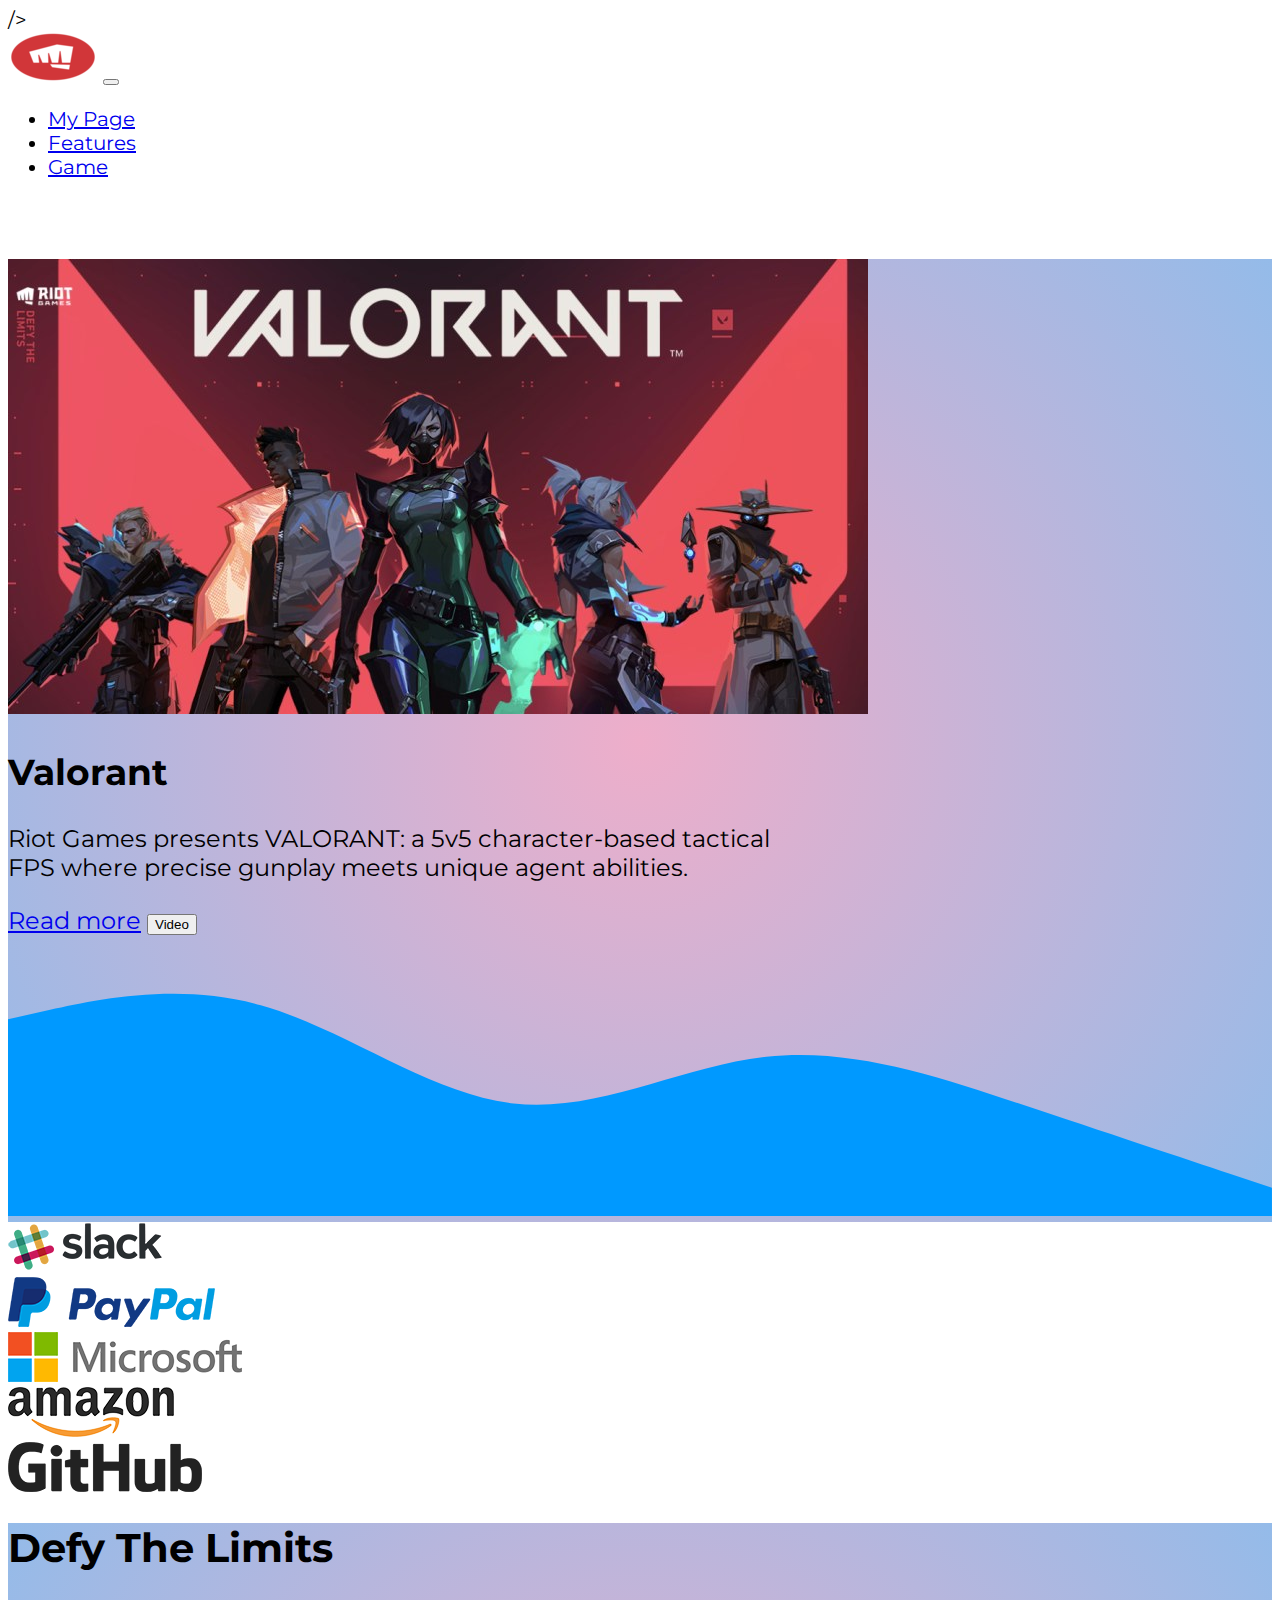
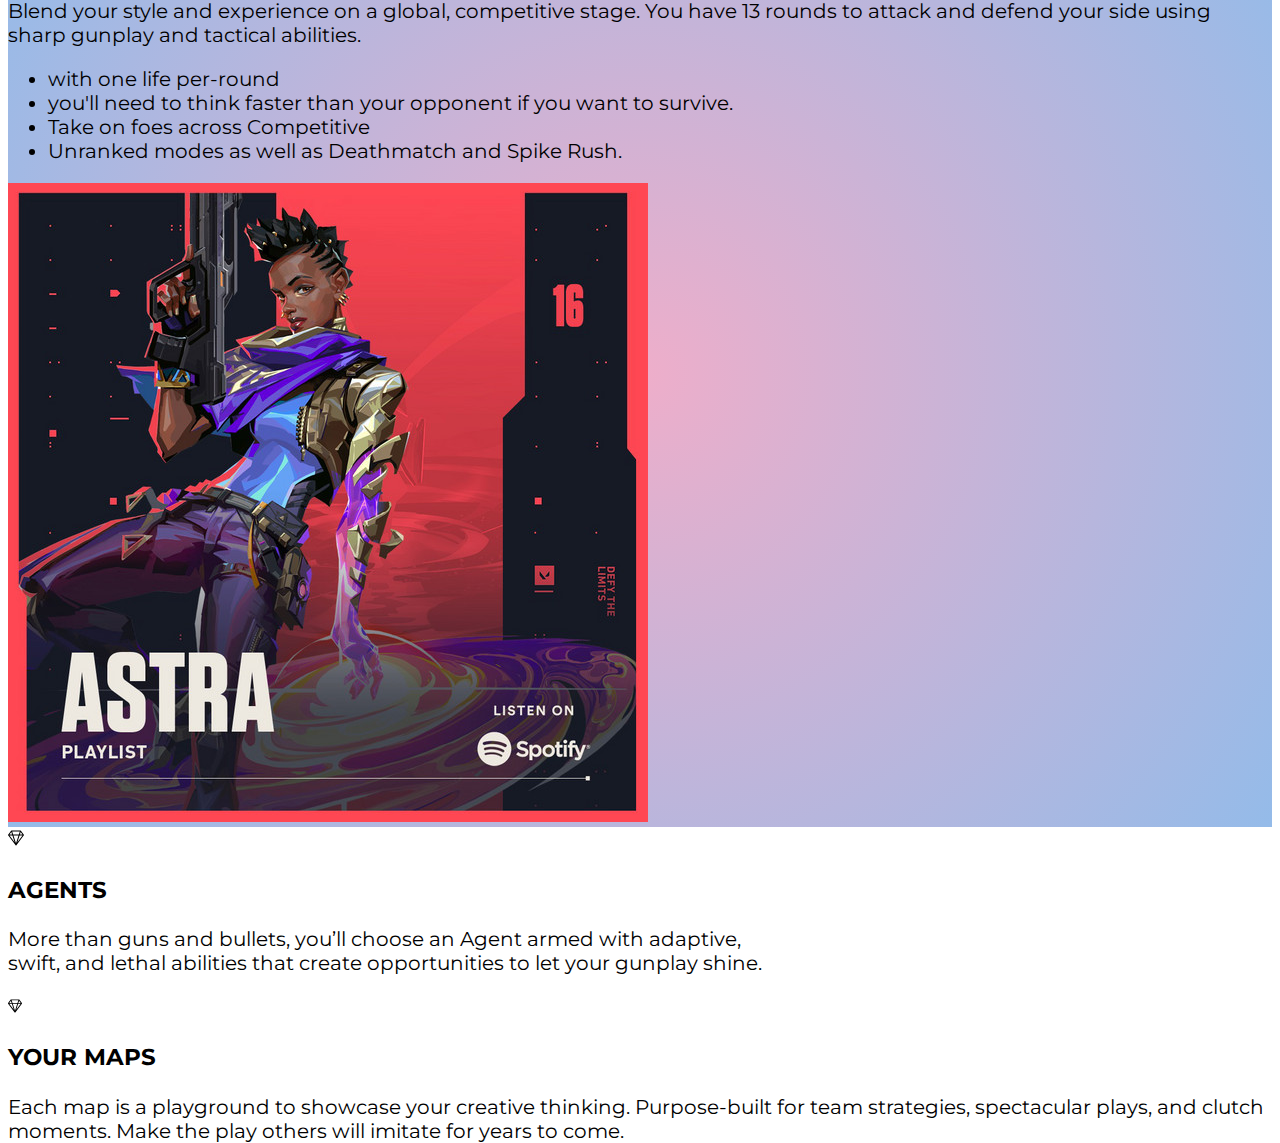
==== class.html @ fb043a4e "adasdw" ====
<!DOCTYPE html>
<html lang="en">
<head>
    <meta charset="UTF-8">
    <meta name="viewport" content="width=device-width, initial-scale=1.0">
    <title>Achuchu</title>
    <link rel="stylesheet" href="css/bootstrap.min.css"/>
    <link rel="stylesheet" href="css/styles1.css"/>
      <link href="https://fonts.googleapis.com/css2?family=Montserrat:wght@300&display=swap" 
      rel="stylesheet">
    />
    
<body>
    <nav class="navbar navbar-expand-lg navbar-light bg-light fixed-top">
        <div class="container">
          <a class="navbar-brand" href="#"><img src="images/1_IOMogY9xupXEg_ndWOb_4A (3).ico"></a>
          <button
            class="navbar-toggler"
            type="button"
            data-toggle="collapse"
            data-target="#navbarNav"
            aria-controls="navbarNav"
            aria-expanded="false"
            aria-label="Toggle navigation"
          >
            <span class="navbar-toggler-icon"></span>
          </button>
          <div
            class="collapse navbar-collapse justify-content-end"
            id="navbarNav"
          >
            <ul class="navbar-nav">
              <li class="nav-item">
                <a class="nav-link active" aria-current="page" href="https://www.riotgames.com/en">My Page</a>
            </li>
            <li class="nav-item"><a class="nav-link" href="https://zoldyx.github.io/Flora-humcom/site/MIDTERMS/Exercises/Exercise9.html">Features</a>
            </li>
            <li class="nav-item"><a class="nav-link" href="https://playvalorant.com/en-us/">Game</a>
            </li>
            </ul>
          </div>
        </div>
      </nav>
      <header class="page-header gradient">
        <div class="container pt-3">
          <div class="row ">
            <div class="col-md-5"></div>
            </div>
            <img
                src="images/riot-games-valorant-release-00.jpg"
                alt="Header image"
              />
              <h2>Valorant</h2>
  
              <p>
                Riot Games presents VALORANT: a 5v5 character-based tactical <br>
                FPS where precise gunplay meets unique agent abilities. 
              </p>
              <a class="btn btn-primary" href="https://www.digitaltrends.com/gaming/what-is-valorant/" role="button">Read more</a>
              <button type="button" class="btn btn-secondary btn-lg">Video<a href="https://www.youtube.com/watch?v=IhhjcB2ZjIM"></a></button>
            </class>
            </div>
            <div class="col-md-5">
            </div>
          </div>
        </div>
        <svg xmlns="http://www.w3.org/2000/svg" viewBox="0 0 1440 320">
            <path 
            fill="#0099ff" 
            fill-opacity="1" 
            d="M0,96L48,85.3C96,75,192,53,288,80C384,107,480,181,576,192C672,203,768,149,864,138.7C960,128,1056,160,1152,192C1248,224,1344,256,1392,272L1440,288L1440,320L1392,320C1344,320,1248,320,1152,320C1056,320,960,320,864,320C768,320,672,320,576,320C480,320,384,320,288,320C192,320,96,320,48,320L0,320Z">
        </path>
        </svg>
        </header>
        <section class="companies">
          <div class="container">
            <div class="row g-5">
              <div class="col-md-2">
                <img
                  src="images/4.png"
                  alt="Company logo"
                  class="img-fluid"
                />
              </div>
              <div class="col-md-2">
                <img
                  src="images/2.png"
                  alt="twitter"
                  class="img-fluid"
                />
            </div>
            <div class="col-md-2">
              <img
                src="images/5.png"
                alt="Company logo"
                class="img-fluid"
              />
            </div>
              <div class="col-md-2">
                <img
                  src="images/3.png"
                  alt="Company logo"
                  class="img-fluid"
              />
            </div>
              <div class="col-md-2">
                <img
                  src="images/6.png"
                  alt="Company logo"
                  class="img-fluid"
              />
            </div>
      </section>
      <section class="feature">
          <div class="container">
              <div class="row align-right">
                  <div class="col-md-">
                      <h1 class="my-3">Defy The Limits</h1>
                  <div class="col-md-6"> 
                      <p class="my-4">
                        Blend your style and experience on a global, competitive stage. 
                        You have 13 rounds to attack and defend your side using sharp gunplay 
                        and tactical abilities.
                      </p>
                      <ul>
                        <li>with one life per-round</li>
                        <li> you'll need to think faster than your opponent if you want to survive. </li>
                        <li>Take on foes across Competitive</li>
                        <li>Unranked modes as well as Deathmatch and Spike Rush.</li>
                      </ul>
                      <div class="row align-center">
                        <div class="col-md-6">
                          <img src="/images/ab67706c0000bebb833038df5c3a19935c1317e0.jpg" alt=""/>
                        </div>
                  </div>
              </div>
          </div>
      </section>
      <nav>
            <Section class="icons">
            <div class="container">
              <div class="row"></div>
              <div class="col-md-4"><div class="icon gradient mb-4"></div></div>
              <svg xmlns="http://www.w3.org/2000/svg" 
              width="16" 
              height="16" 
              fill="currentColor"
              class="bi bi-gem" 
              viewBox="0 0 16 16">
                <path d="M3.1.7a.5.5 0 0 1 .4-.2h9a.5.5 0 0 1 .4.2l2.976 3.974c.149.185.156.45.01.644L8.4 15.3a.5.5 0 0 1-.8 0L.1 5.3a.5.5 0 0 1 0-.6l3-4zm11.386 3.785-1.806-2.41-.776 2.413 2.582-.003zm-3.633.004.961-2.989H4.186l.963 2.995 5.704-.006zM5.47 5.495 8 13.366l2.532-7.876-5.062.005zm-1.371-.999-.78-2.422-1.818 2.425 2.598-.003zM1.499 5.5l5.113 6.817-2.192-6.82L1.5 5.5zm7.889 6.817 5.123-6.83-2.928.002-2.195 6.828z"/>
              </svg>
              <h3>AGENTS</h3>
              <p>
                More than guns and bullets, you’ll choose an Agent 
                armed with adaptive,<br> swift, and lethal abilities
                that create opportunities to let your gunplay shine.</br>
              </p>
              <div class="col-md-4"><div class="icon gradient mb-4"></div>
              <svg xmlns="http://www.w3.org/2000/svg" 
              width="14" 
              height="16" 
              fill="currentColor"
              class="bi bi-gem" 
              viewBox="0 0 16 16">
                <path d="M3.1.7a.5.5 0 0 1 .4-.2h9a.5.5 0 0 1 .4.2l2.976 3.974c.149.185.156.45.01.644L8.4 15.3a.5.5 0 0 1-.8 0L.1 5.3a.5.5 0 0 1 0-.6l3-4zm11.386 3.785-1.806-2.41-.776 2.413 2.582-.003zm-3.633.004.961-2.989H4.186l.963 2.995 5.704-.006zM5.47 5.495 8 13.366l2.532-7.876-5.062.005zm-1.371-.999-.78-2.422-1.818 2.425 2.598-.003zM1.499 5.5l5.113 6.817-2.192-6.82L1.5 5.5zm7.889 6.817 5.123-6.83-2.928.002-2.195 6.828z"/>
              </svg>
              <h3>YOUR MAPS</h3>
              <p>
                Each map is a playground to showcase your creative thinking. Purpose-built for team strategies, 
                spectacular plays, and clutch moments. Make the play others will imitate for years to come.
              </p>
            </div>
            </Section>
        <ul>
      <script src="js/bootstrap.min.js"></script>
</body>
</html>
---- css/styles1.css ----
html,
body {
    height: 100%;
    font-size: 20px;
    font-family: 'Montserrat', sans-serif;
}

.gradient {
    background: rgb(238,174,202);
background: radial-gradient(circle, rgba(238,174,202,1) 0%, rgba(148,187,233,1) 100%);
}
.page-header {
    margin-top: 4rem;
    font-size: 1.2rem;
}
.feature{
    color:rgb(0, 0, 0);
    background: rgb(238,174,202);
background: radial-gradient(circle, rgba(238,174,202,1) 0%, rgba(148,187,233,1) 100%);
}
.feature ul{
    padding-left: 2rem;
}
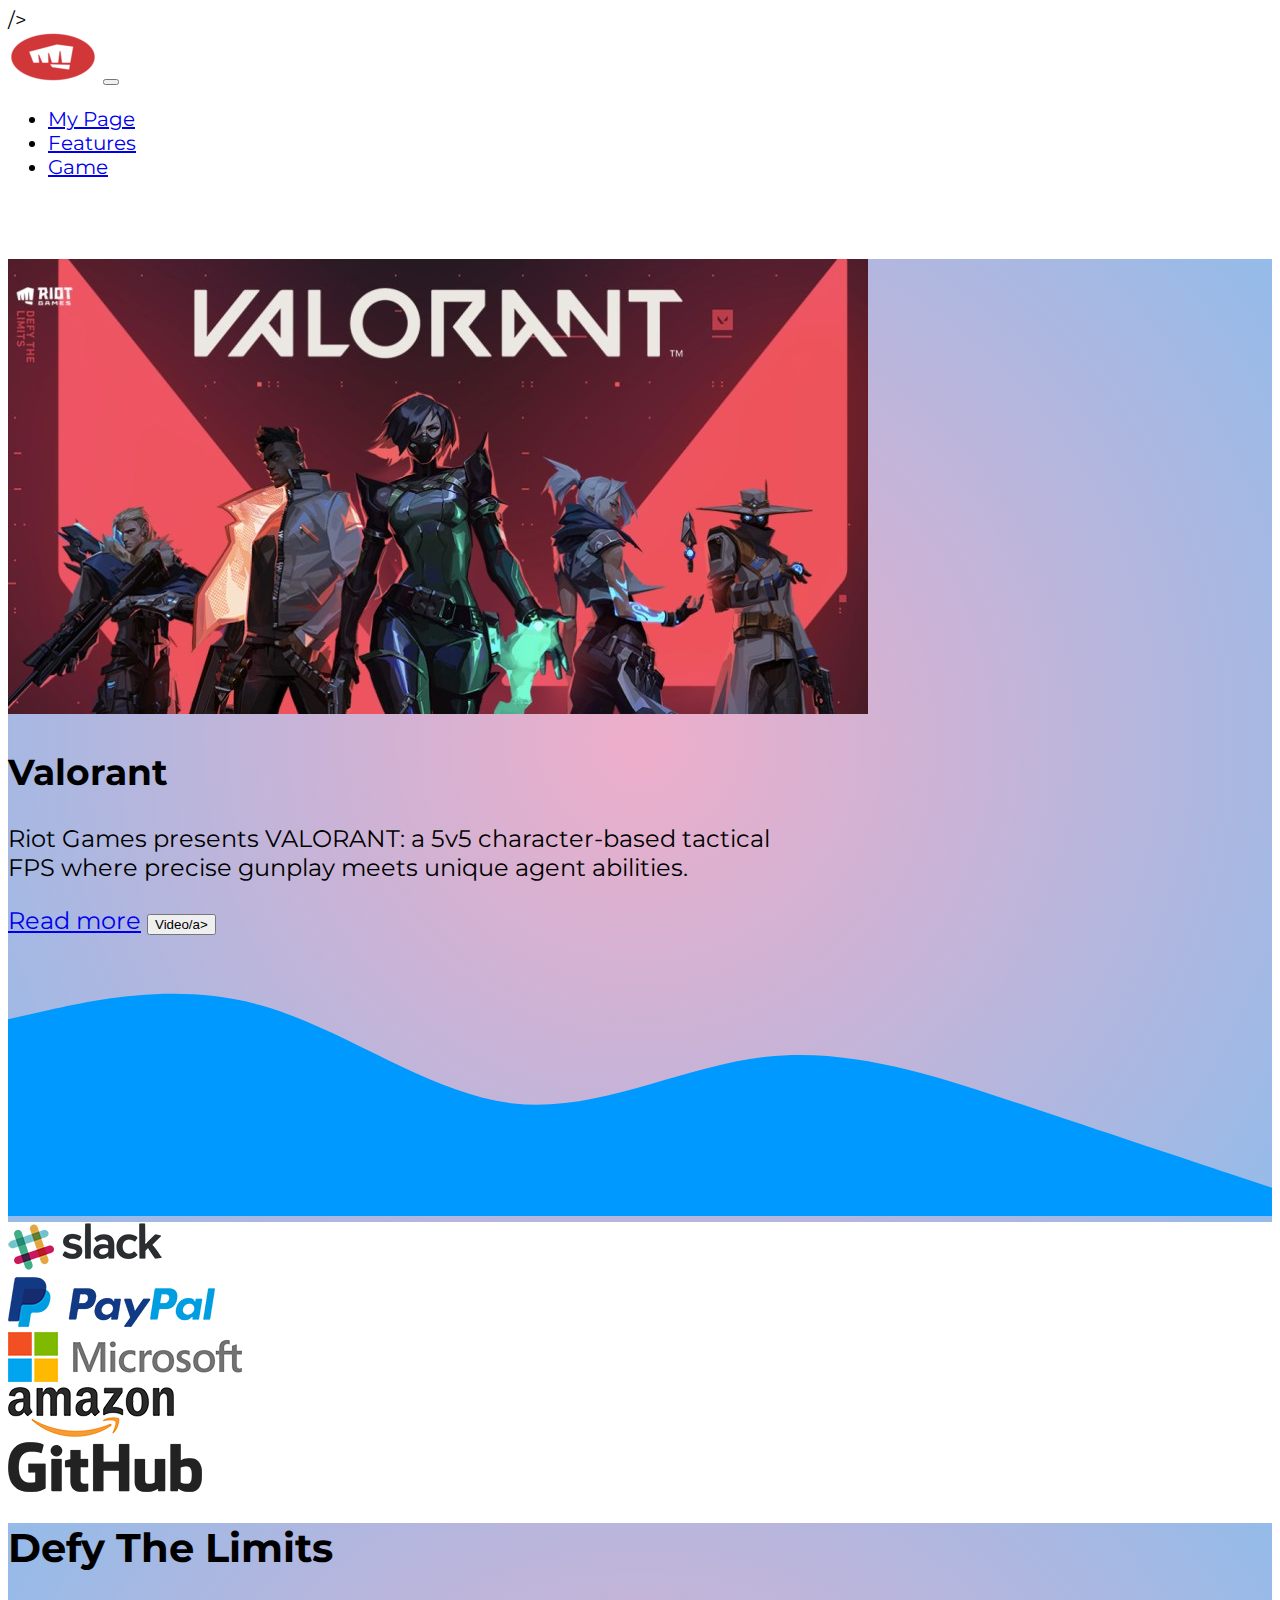
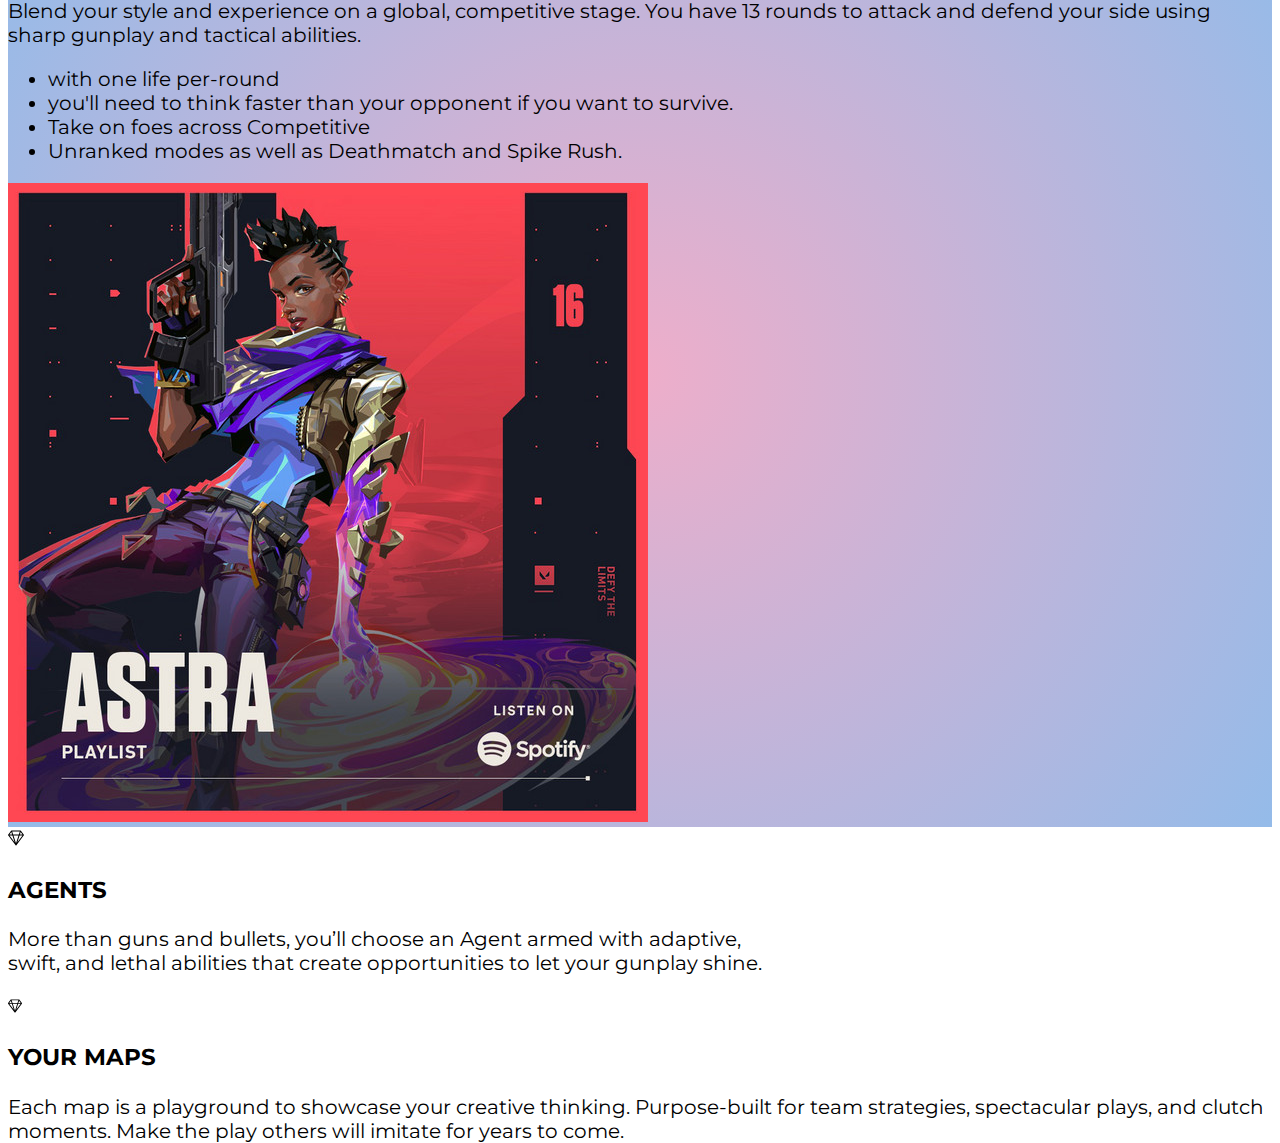
==== commit b92989d9: "231321321" ====
--- a/class.html
+++ b/class.html
@@ -57,7 +57,7 @@
                 FPS where precise gunplay meets unique agent abilities. 
               </p>
               <a class="btn btn-primary" href="https://www.digitaltrends.com/gaming/what-is-valorant/" role="button">Read more</a>
-              <button type="button" class="btn btn-secondary btn-lg">Video<a href="https://www.youtube.com/watch?v=IhhjcB2ZjIM"></a></button>
+              <button type="button" class="btn btn-secondary btn-lg" href="https://www.youtube.com/watch?v=IhhjcB2ZjIM">Video</Video>/a></button>
             </class>
             </div>
             <div class="col-md-5">
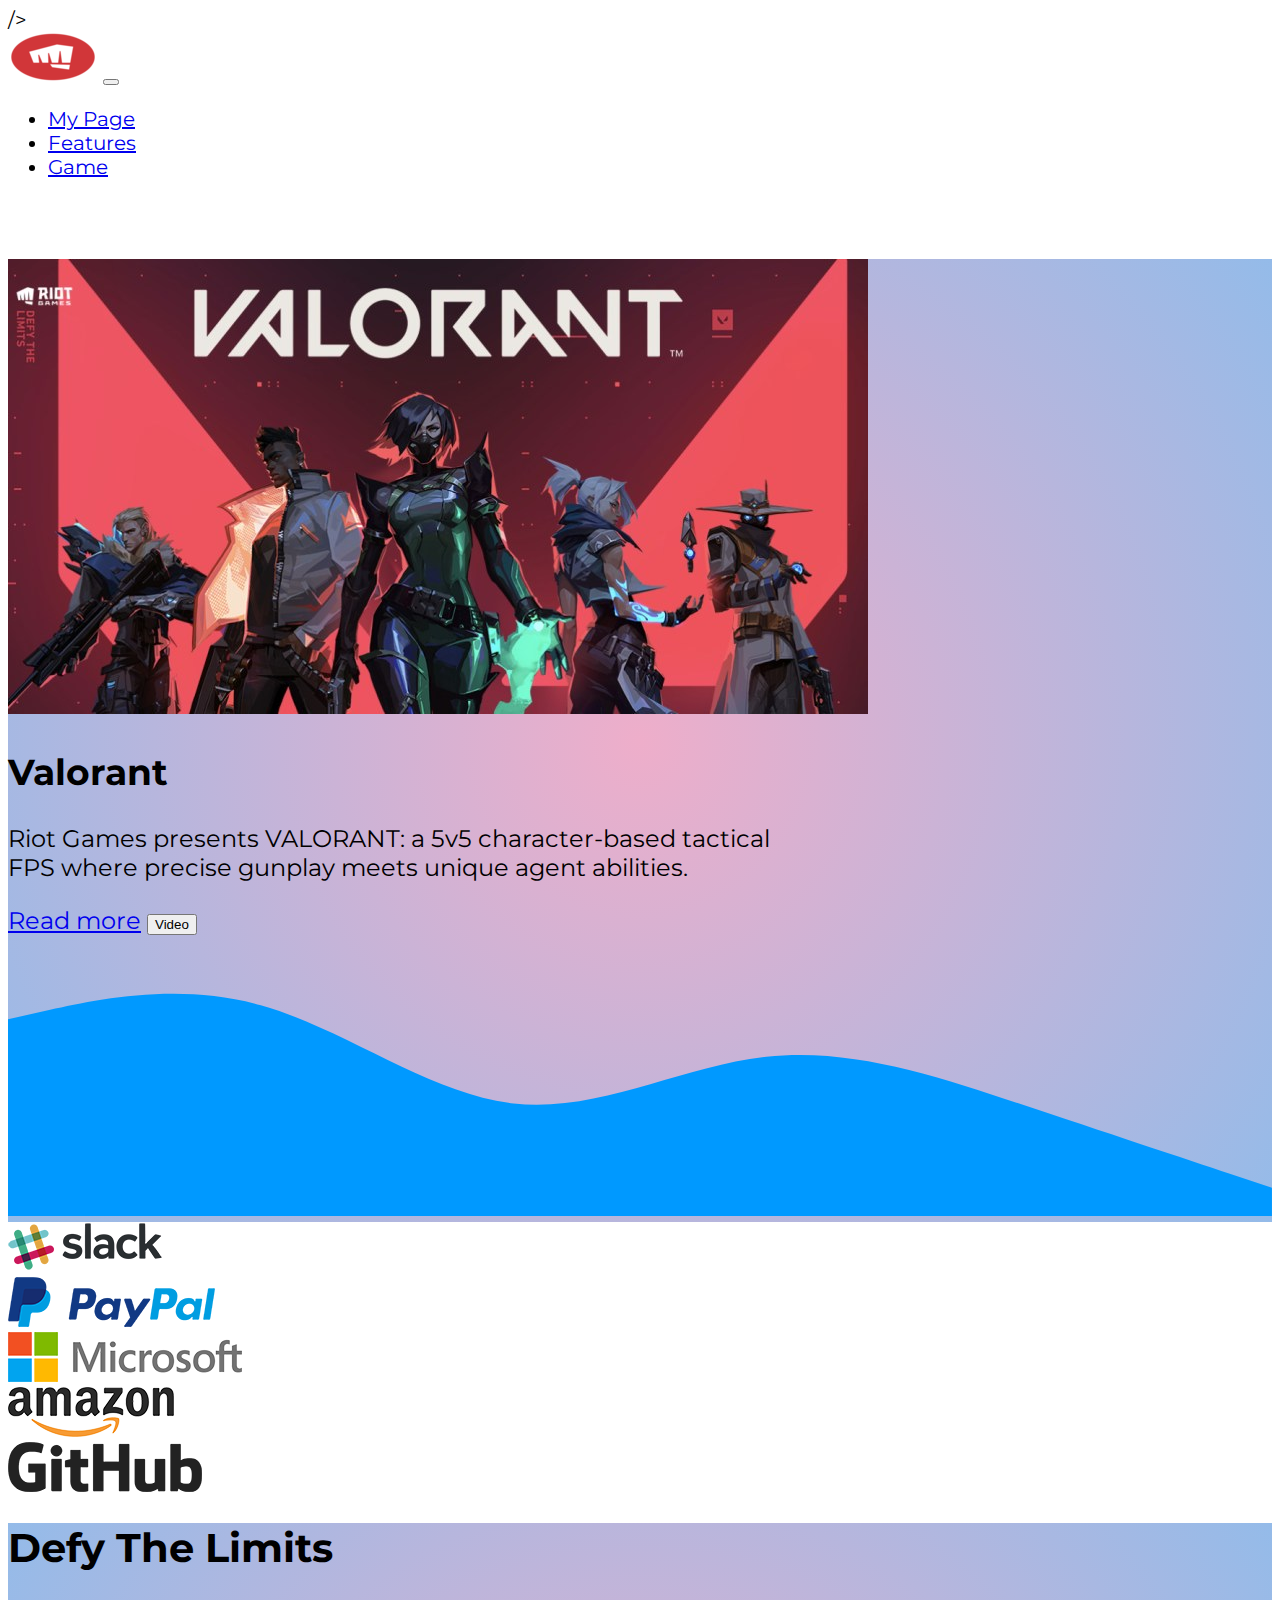
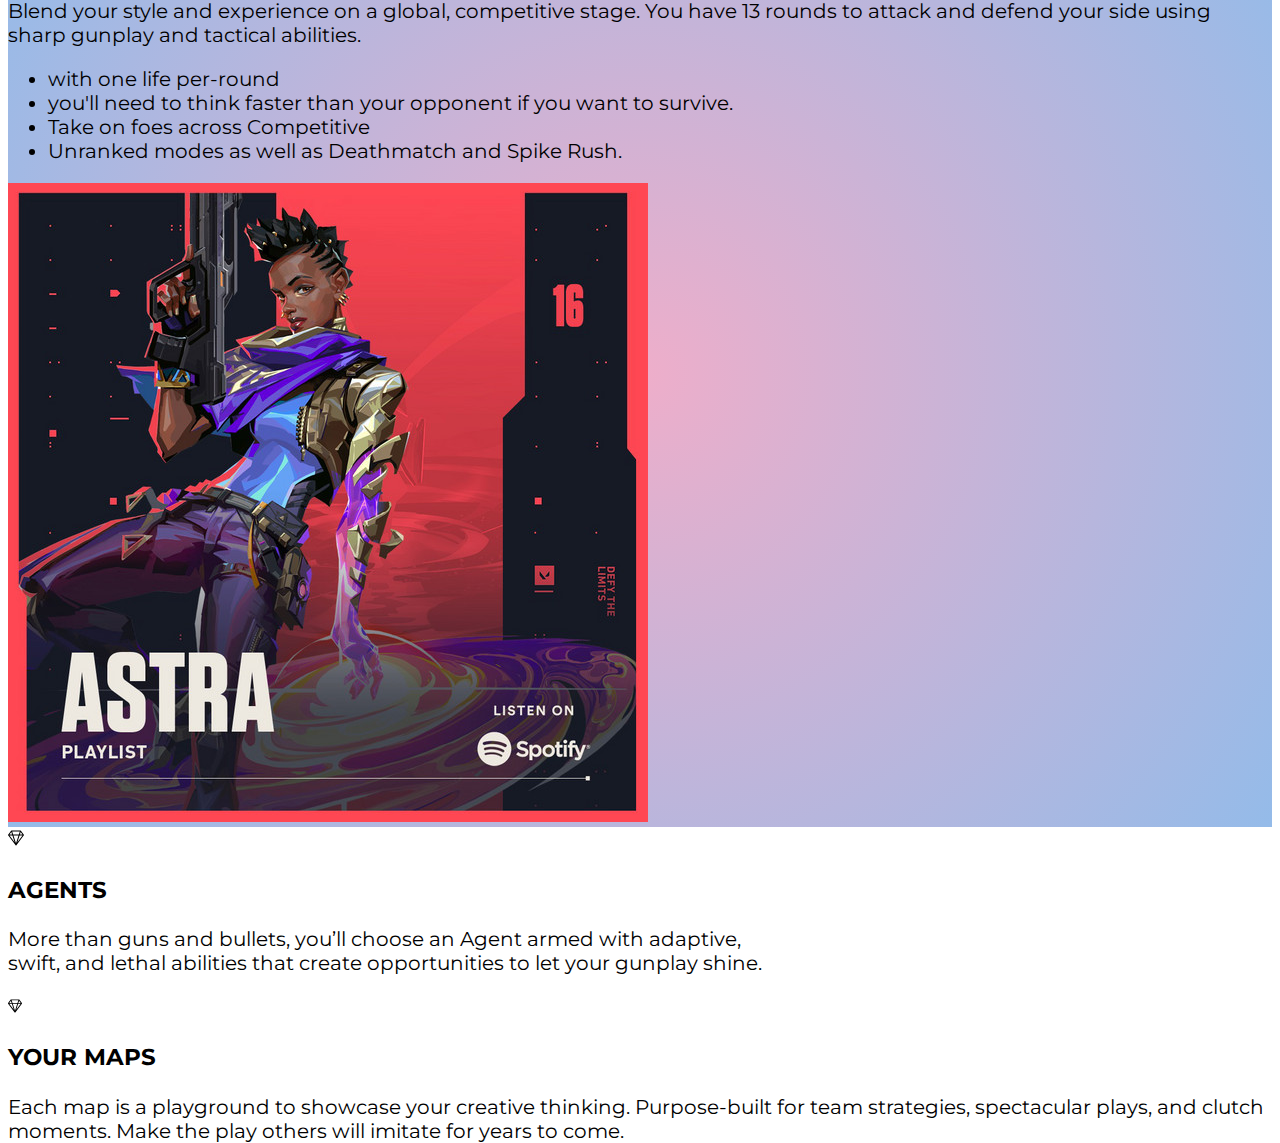
==== commit 104fef83: "421412" ====
--- a/class.html
+++ b/class.html
@@ -57,7 +57,7 @@
                 FPS where precise gunplay meets unique agent abilities. 
               </p>
               <a class="btn btn-primary" href="https://www.digitaltrends.com/gaming/what-is-valorant/" role="button">Read more</a>
-              <button type="button" class="btn btn-secondary btn-lg" href="https://www.youtube.com/watch?v=IhhjcB2ZjIM">Video</Video>/a></button>
+              <button type="button" class="btn btn-secondary btn-lg" href="https://www.youtube.com/watch?v=IhhjcB2ZjIM">Video</Video></a></button>
             </class>
             </div>
             <div class="col-md-5">
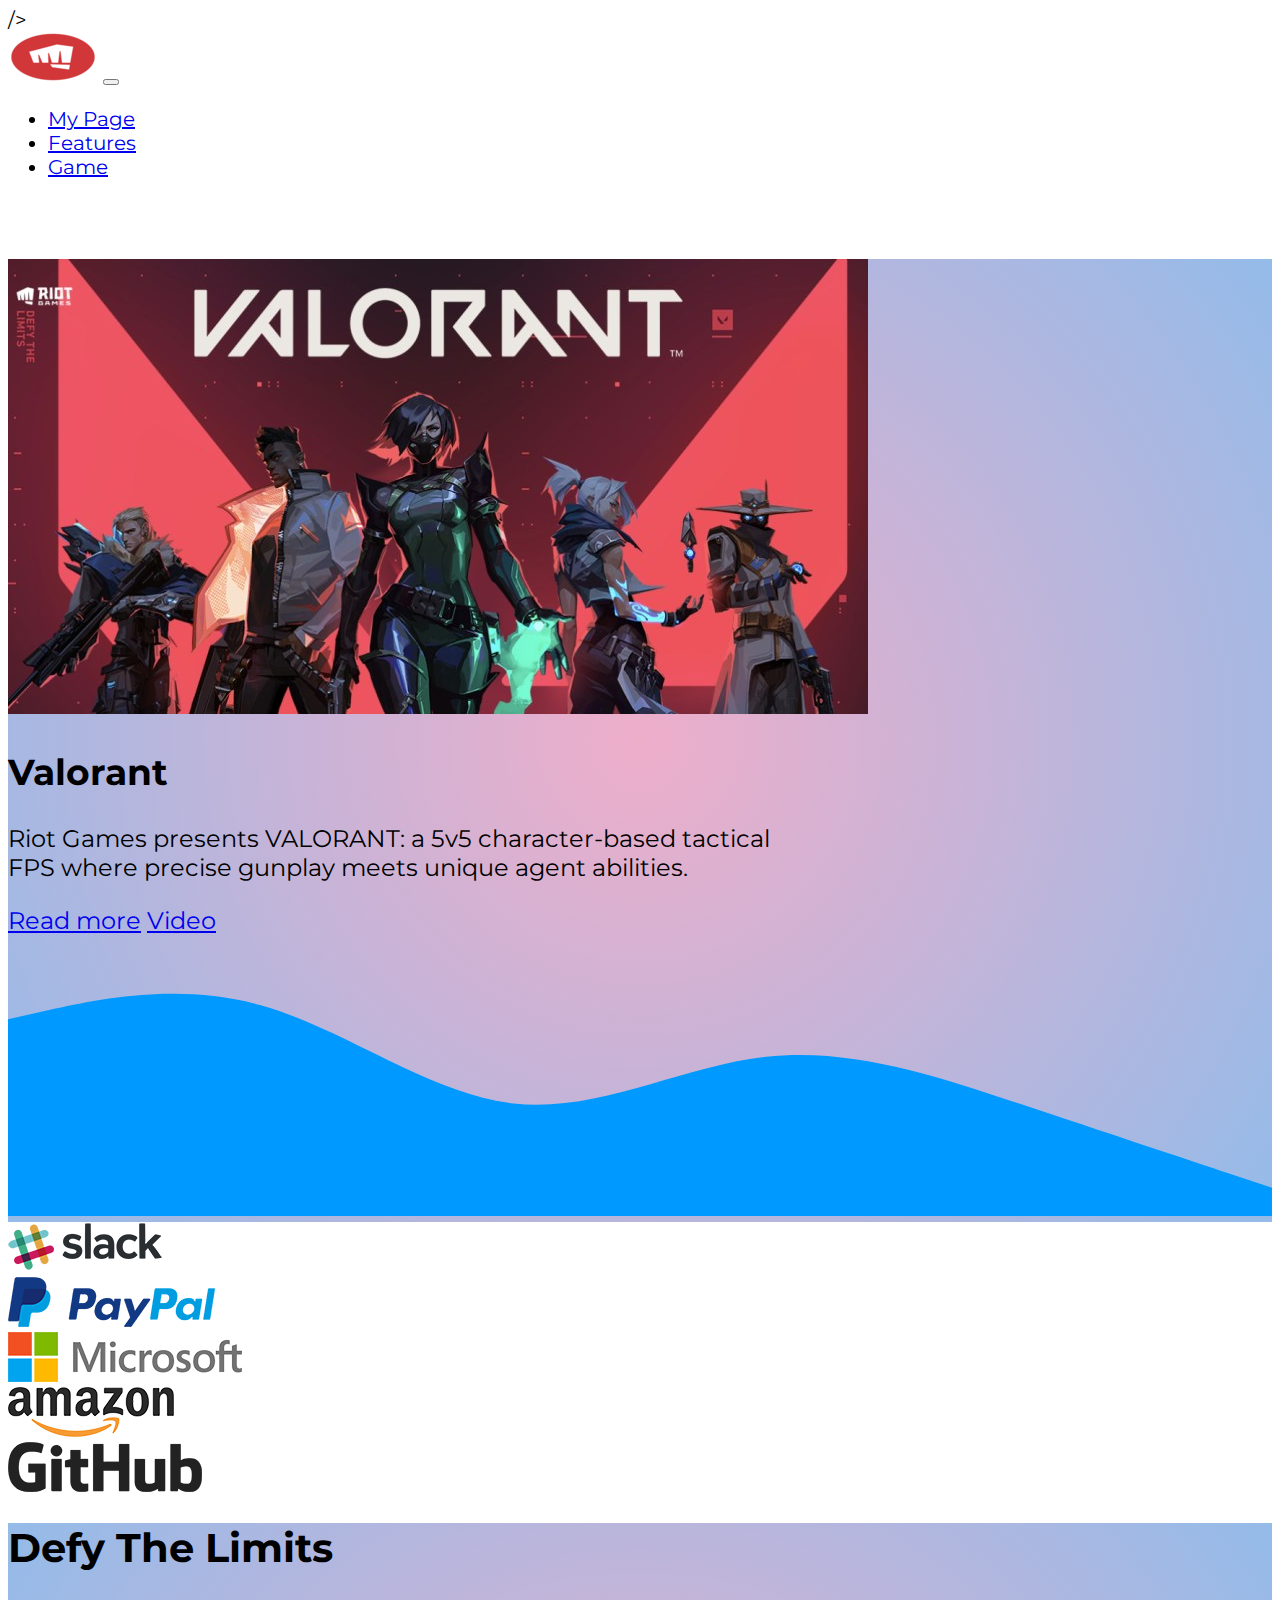
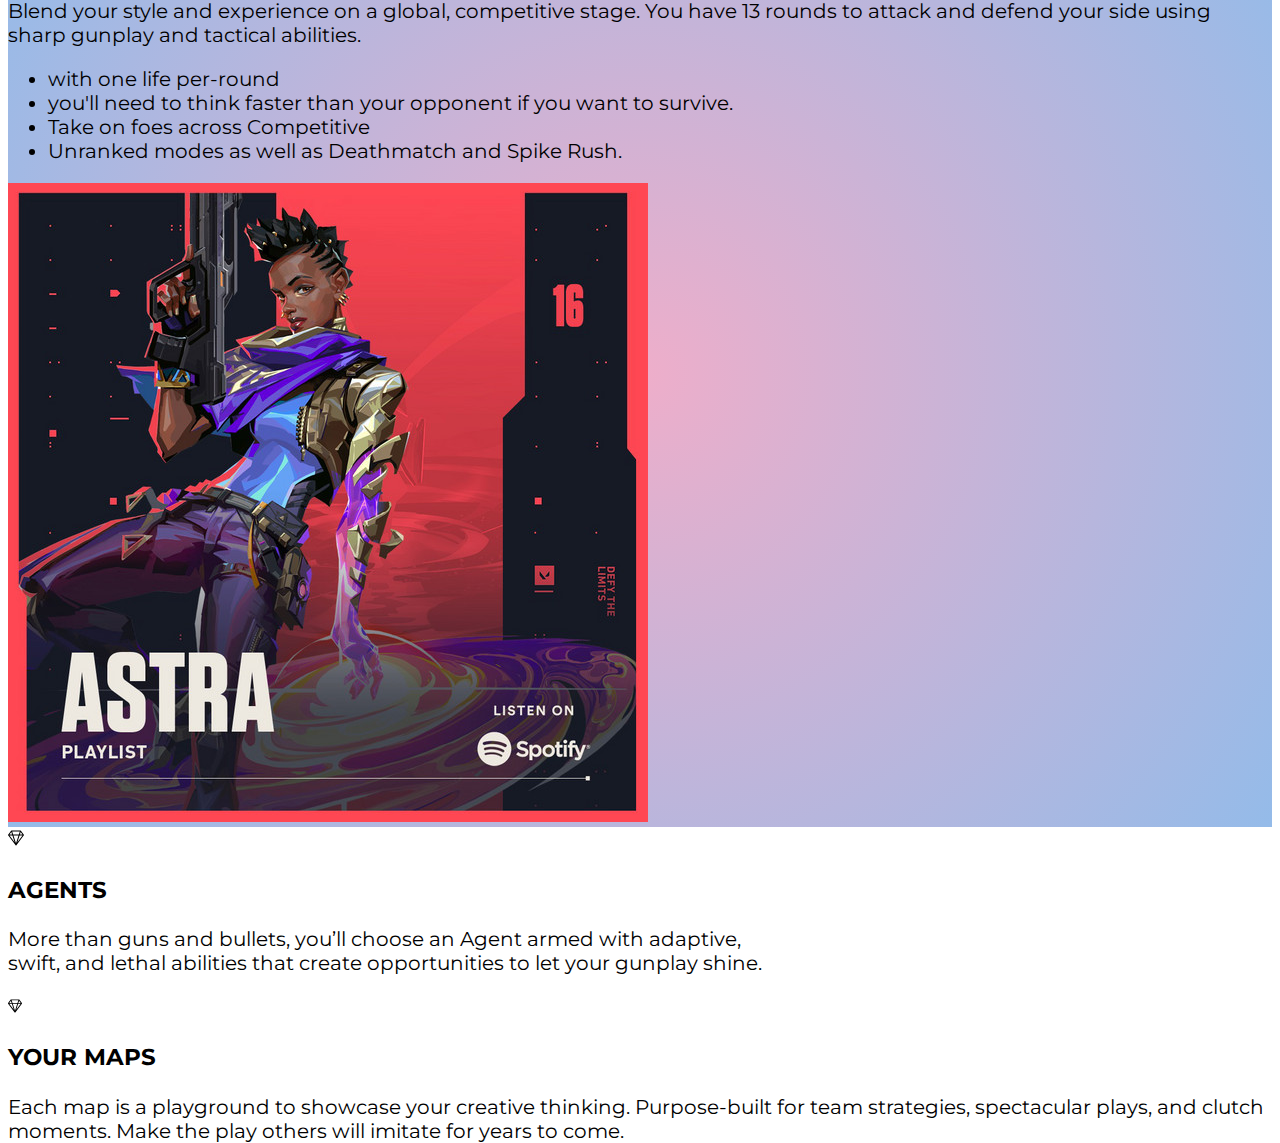
==== commit 5d4e35d6: "fv1321" ====
--- a/class.html
+++ b/class.html
@@ -57,7 +57,7 @@
                 FPS where precise gunplay meets unique agent abilities. 
               </p>
               <a class="btn btn-primary" href="https://www.digitaltrends.com/gaming/what-is-valorant/" role="button">Read more</a>
-              <button type="button" class="btn btn-secondary btn-lg" href="https://www.youtube.com/watch?v=IhhjcB2ZjIM">Video</Video></a></button>
+              <a class="btn btn-primary" href="https://www.youtube.com/watch?v=IhhjcB2ZjIM" role="button">Video</a>
             </class>
             </div>
             <div class="col-md-5">
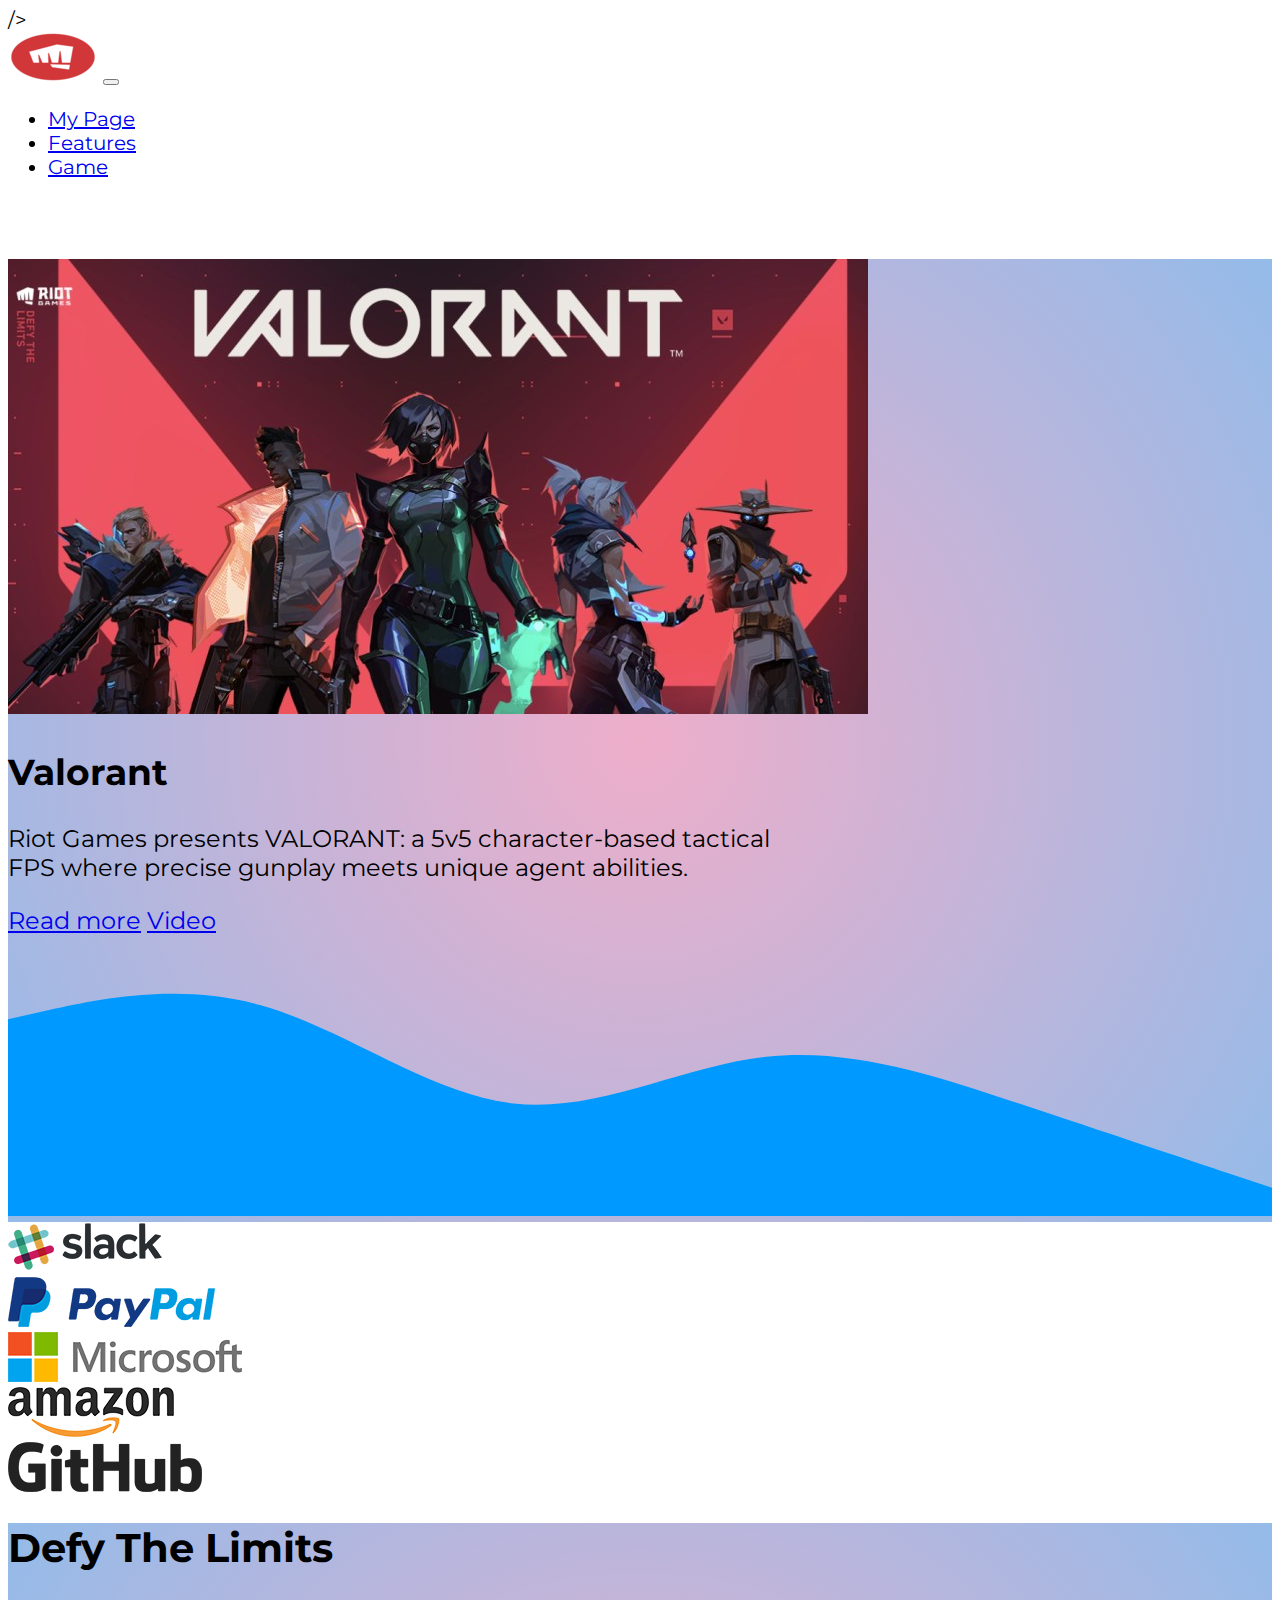
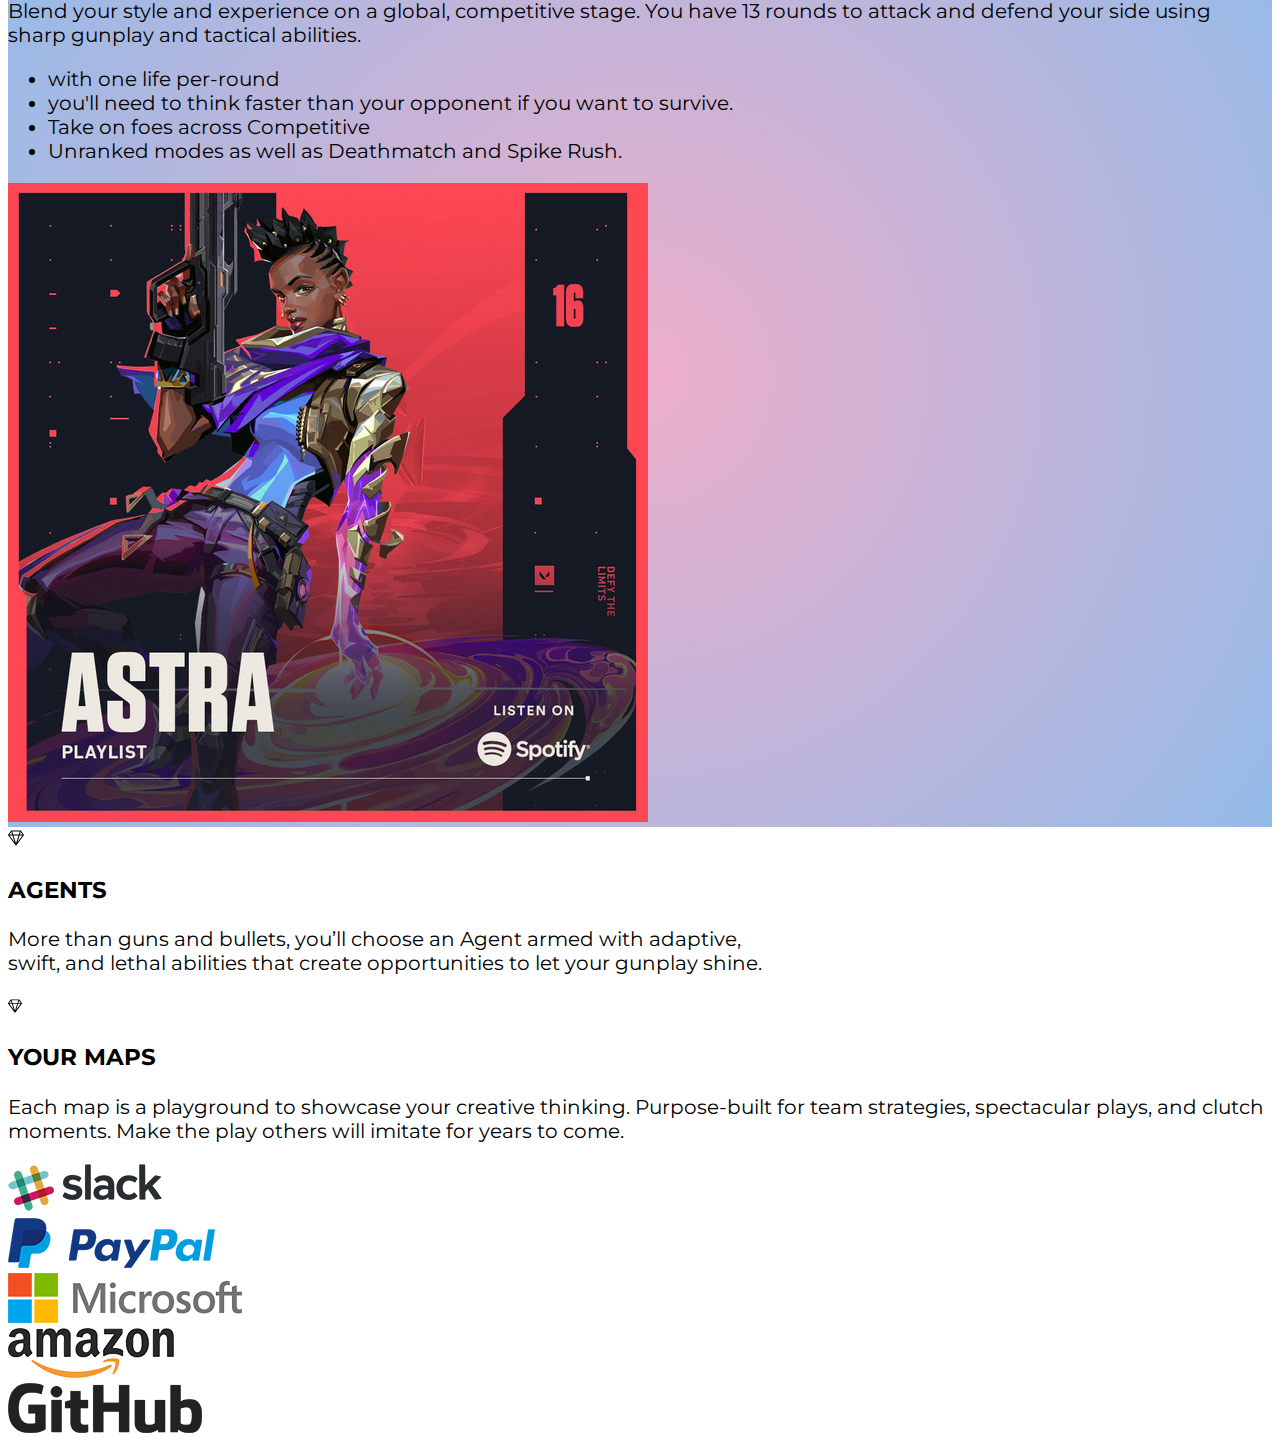
==== commit 468f2784: "ccaaaq" ====
--- a/class.html
+++ b/class.html
@@ -35,7 +35,7 @@
             </li>
             <li class="nav-item"><a class="nav-link" href="https://zoldyx.github.io/Flora-humcom/site/MIDTERMS/Exercises/Exercise9.html">Features</a>
             </li>
-            <li class="nav-item"><a class="nav-link" href="https://playvalorant.com/en-us/">Game</a>
+            <li class="nav-item"><a class="nav-link" href="https://auth.riotgames.com/login#client_id=play-valorant-web-prod&nonce=MTYxLDE5NiwxOTAs&prompt=signup&redirect_uri=https%3A%2F%2Fplayvalorant.com%2Fopt_in%2F%3Fredirect%3D%2Fdownload%2F&response_type=token%20id_token&scope=account%20openid&state=c2lnbnVw&ui_locales=en">Game</a>
             </li>
             </ul>
           </div>
@@ -171,6 +171,45 @@
               </p>
             </div>
             </Section>
+            <section class="companies">
+              <div class="container">
+                <div class="row g-5">
+                  <div class="col-md-2">
+                    <img
+                      src="images/4.png"
+                      alt="Company logo"
+                      class="img-fluid"
+                    />
+                  </div>
+                  <div class="col-md-2">
+                    <img
+                      src="images/2.png"
+                      alt="twitter"
+                      class="img-fluid"
+                    />
+                </div>
+                <div class="col-md-2">
+                  <img
+                    src="images/5.png"
+                    alt="Company logo"
+                    class="img-fluid"
+                  />
+                </div>
+                  <div class="col-md-2">
+                    <img
+                      src="images/3.png"
+                      alt="Company logo"
+                      class="img-fluid"
+                  />
+                </div>
+                  <div class="col-md-2">
+                    <img
+                      src="images/6.png"
+                      alt="Company logo"
+                      class="img-fluid"
+                  />
+                </div>
+          </section>
         <ul>
       <script src="js/bootstrap.min.js"></script>
 </body>
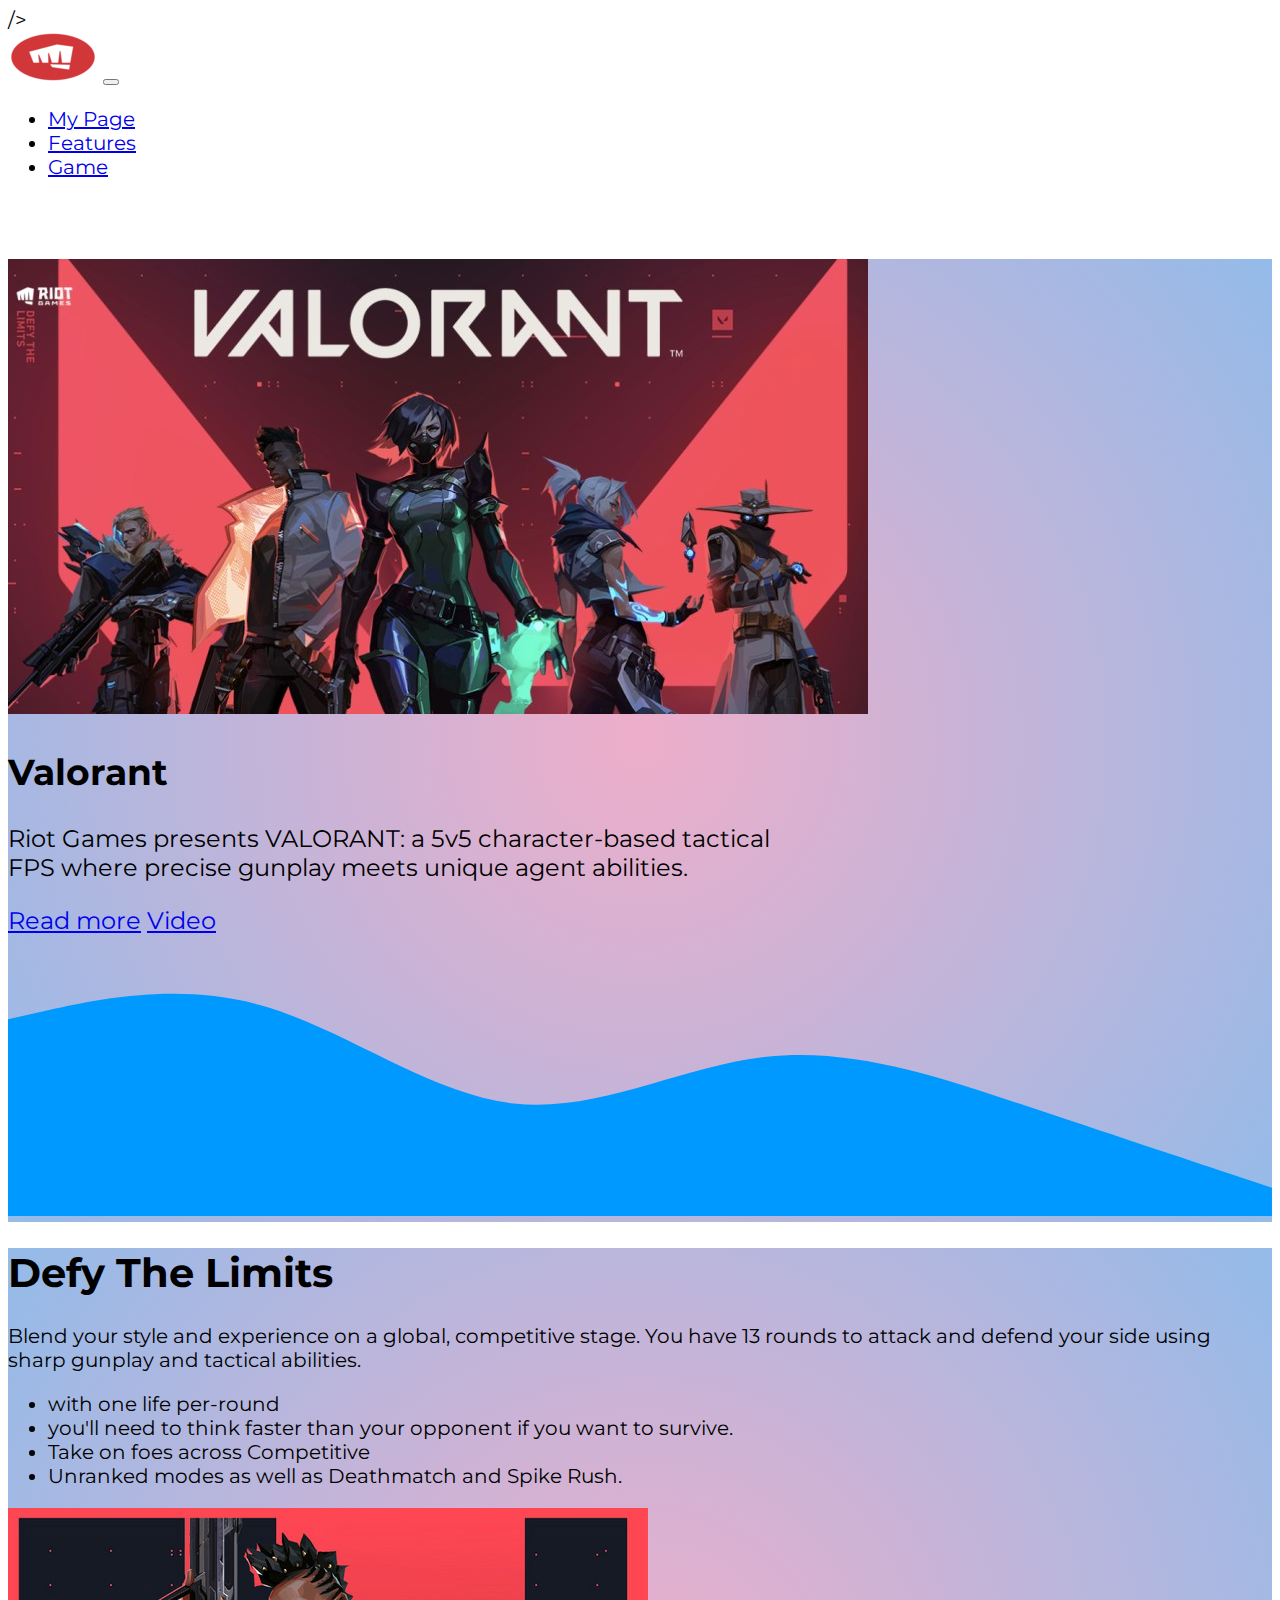
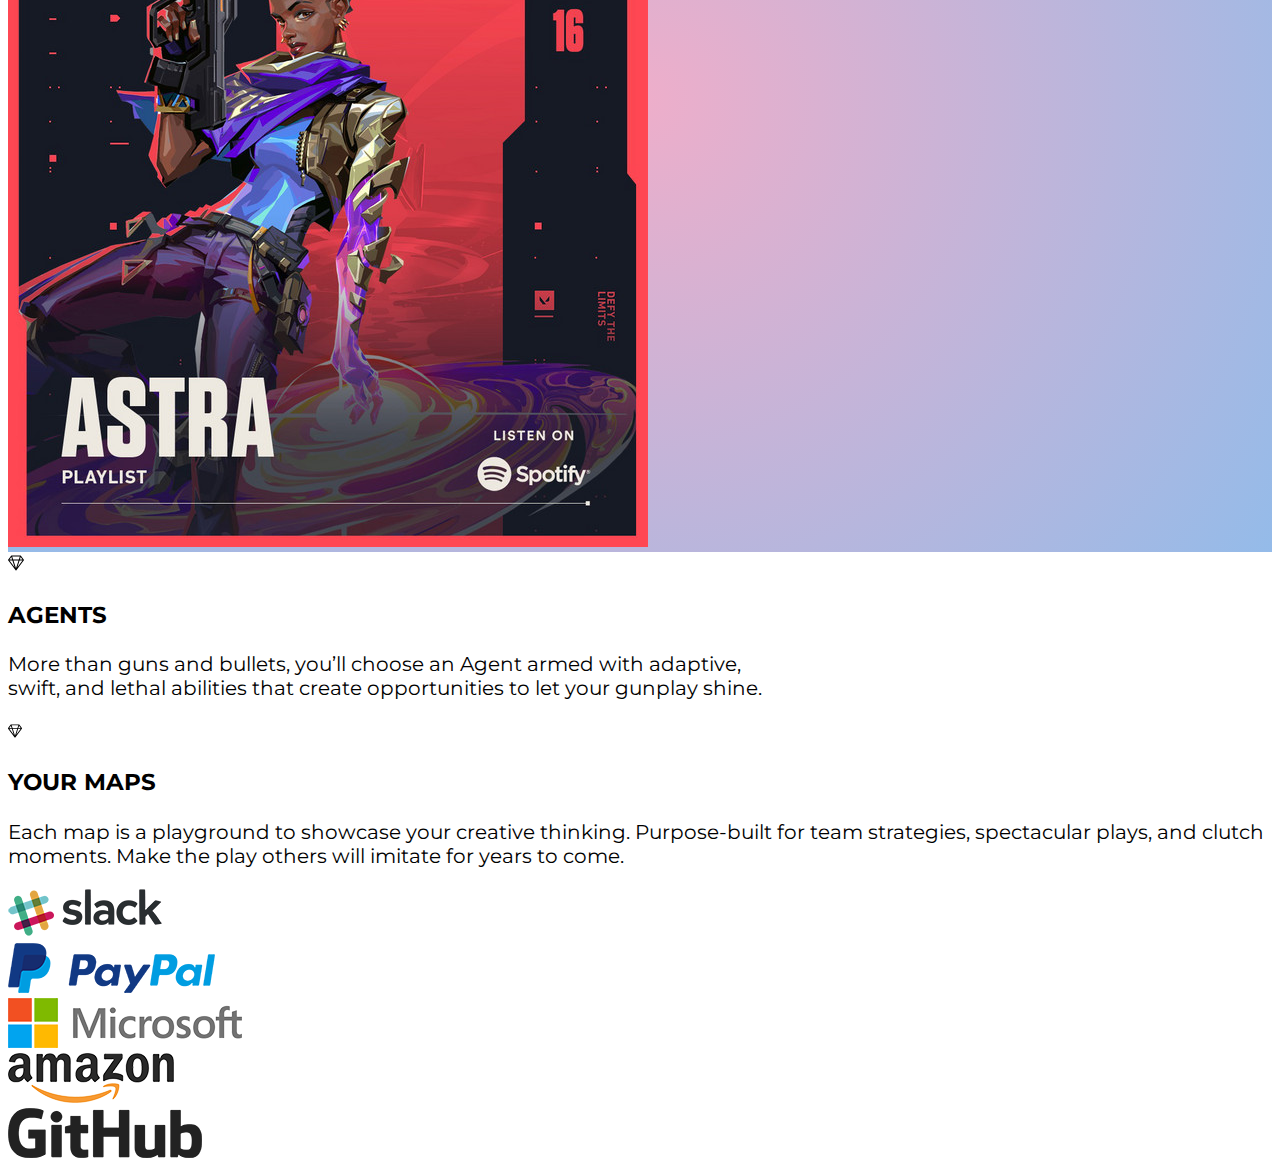
==== commit 48649ffa: "b311312" ====
--- a/class.html
+++ b/class.html
@@ -72,45 +72,6 @@
         </path>
         </svg>
         </header>
-        <section class="companies">
-          <div class="container">
-            <div class="row g-5">
-              <div class="col-md-2">
-                <img
-                  src="images/4.png"
-                  alt="Company logo"
-                  class="img-fluid"
-                />
-              </div>
-              <div class="col-md-2">
-                <img
-                  src="images/2.png"
-                  alt="twitter"
-                  class="img-fluid"
-                />
-            </div>
-            <div class="col-md-2">
-              <img
-                src="images/5.png"
-                alt="Company logo"
-                class="img-fluid"
-              />
-            </div>
-              <div class="col-md-2">
-                <img
-                  src="images/3.png"
-                  alt="Company logo"
-                  class="img-fluid"
-              />
-            </div>
-              <div class="col-md-2">
-                <img
-                  src="images/6.png"
-                  alt="Company logo"
-                  class="img-fluid"
-              />
-            </div>
-      </section>
       <section class="feature">
           <div class="container">
               <div class="row align-right">
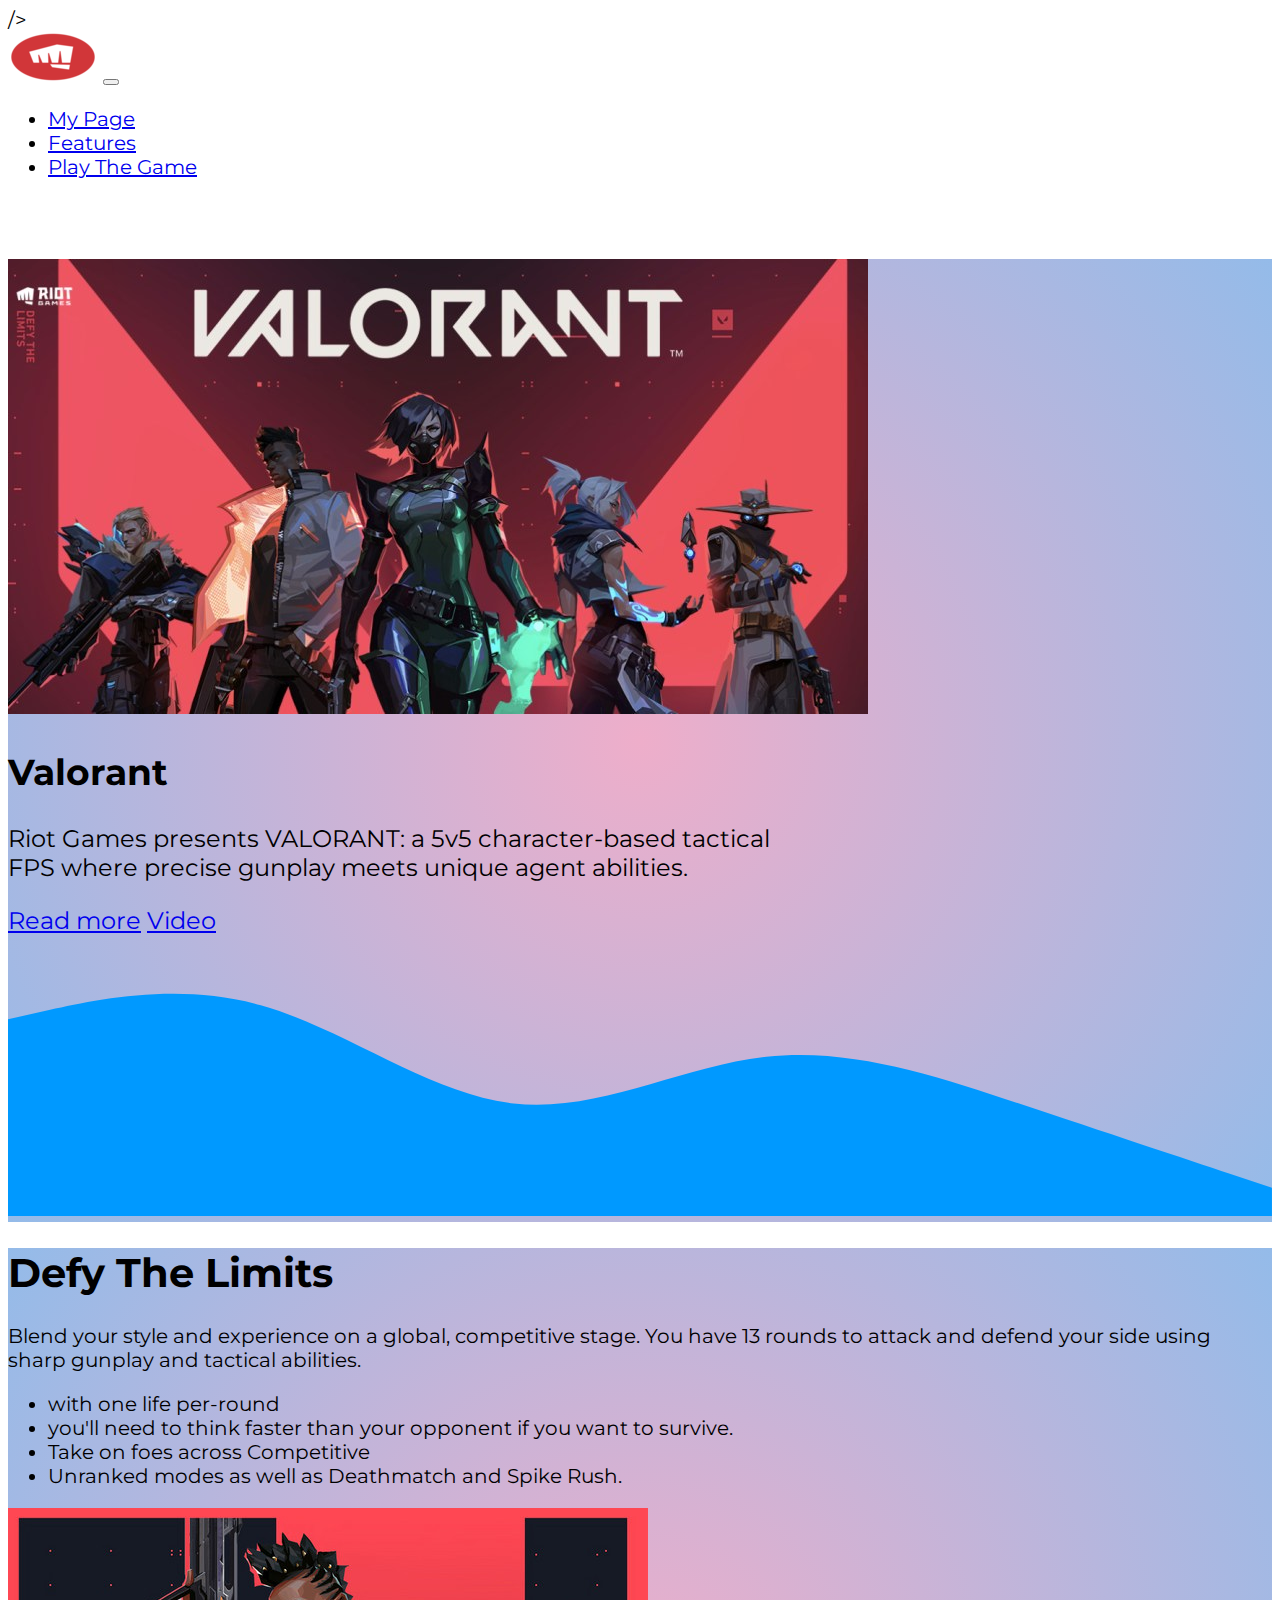
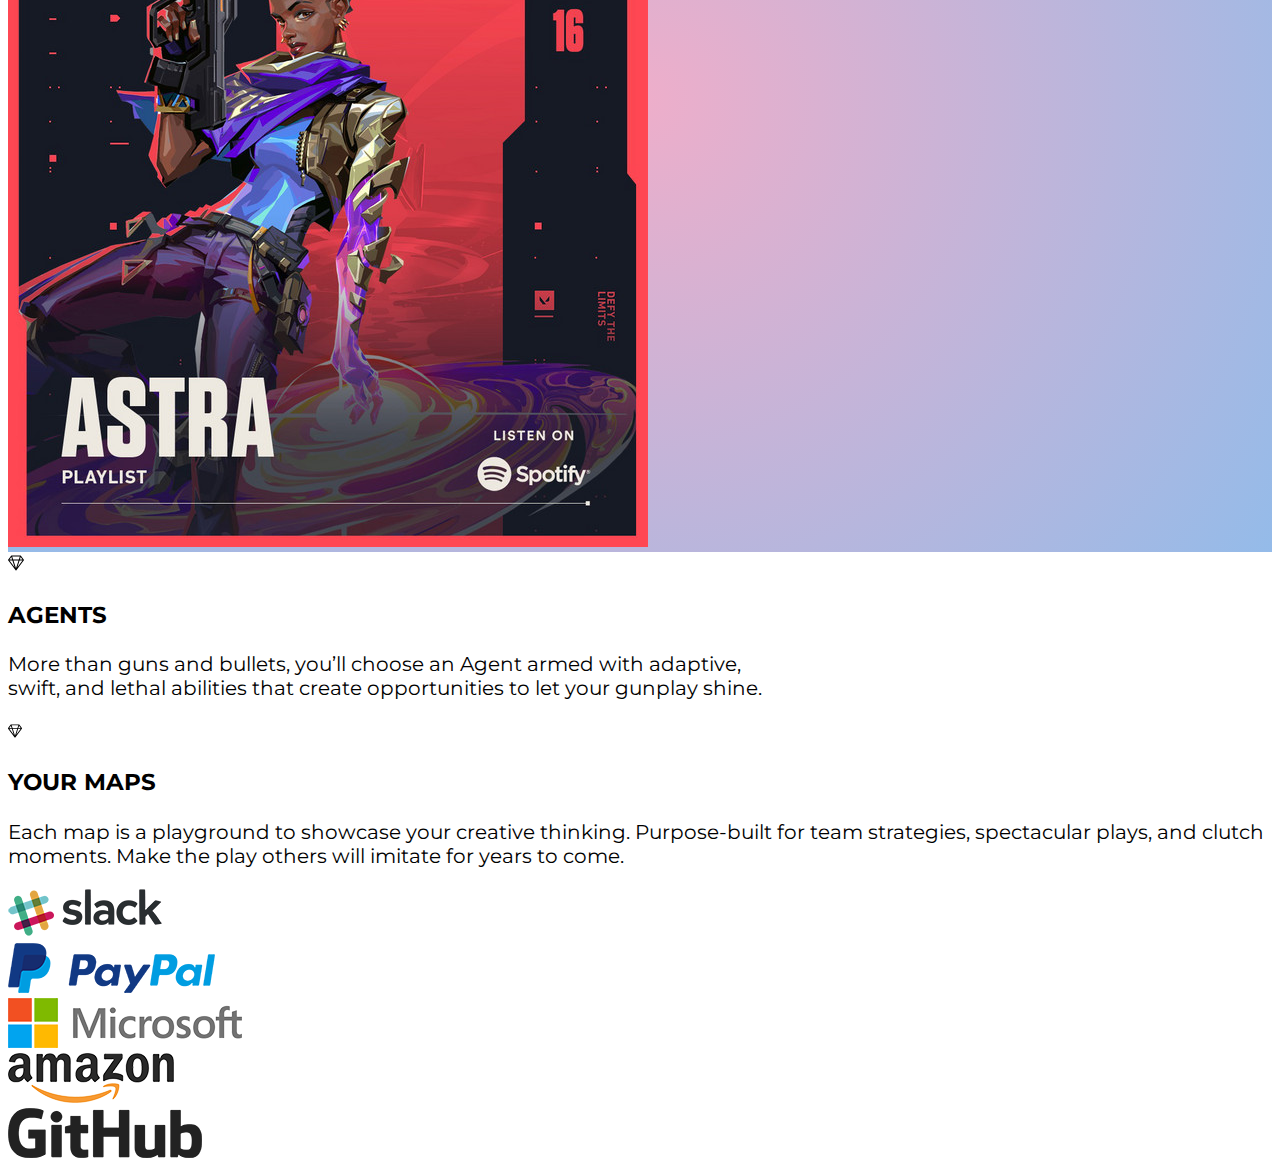
==== commit 67ef9d03: "ewqwdwq" ====
--- a/class.html
+++ b/class.html
@@ -35,7 +35,7 @@
             </li>
             <li class="nav-item"><a class="nav-link" href="https://zoldyx.github.io/Flora-humcom/site/MIDTERMS/Exercises/Exercise9.html">Features</a>
             </li>
-            <li class="nav-item"><a class="nav-link" href="https://auth.riotgames.com/login#client_id=play-valorant-web-prod&nonce=MTYxLDE5NiwxOTAs&prompt=signup&redirect_uri=https%3A%2F%2Fplayvalorant.com%2Fopt_in%2F%3Fredirect%3D%2Fdownload%2F&response_type=token%20id_token&scope=account%20openid&state=c2lnbnVw&ui_locales=en">Game</a>
+            <li class="nav-item"><a class="nav-link" href="https://auth.riotgames.com/login#client_id=play-valorant-web-prod&nonce=MTYxLDE5NiwxOTAs&prompt=signup&redirect_uri=https%3A%2F%2Fplayvalorant.com%2Fopt_in%2F%3Fredirect%3D%2Fdownload%2F&response_type=token%20id_token&scope=account%20openid&state=c2lnbnVw&ui_locales=en">Play The Game</a>
             </li>
             </ul>
           </div>
